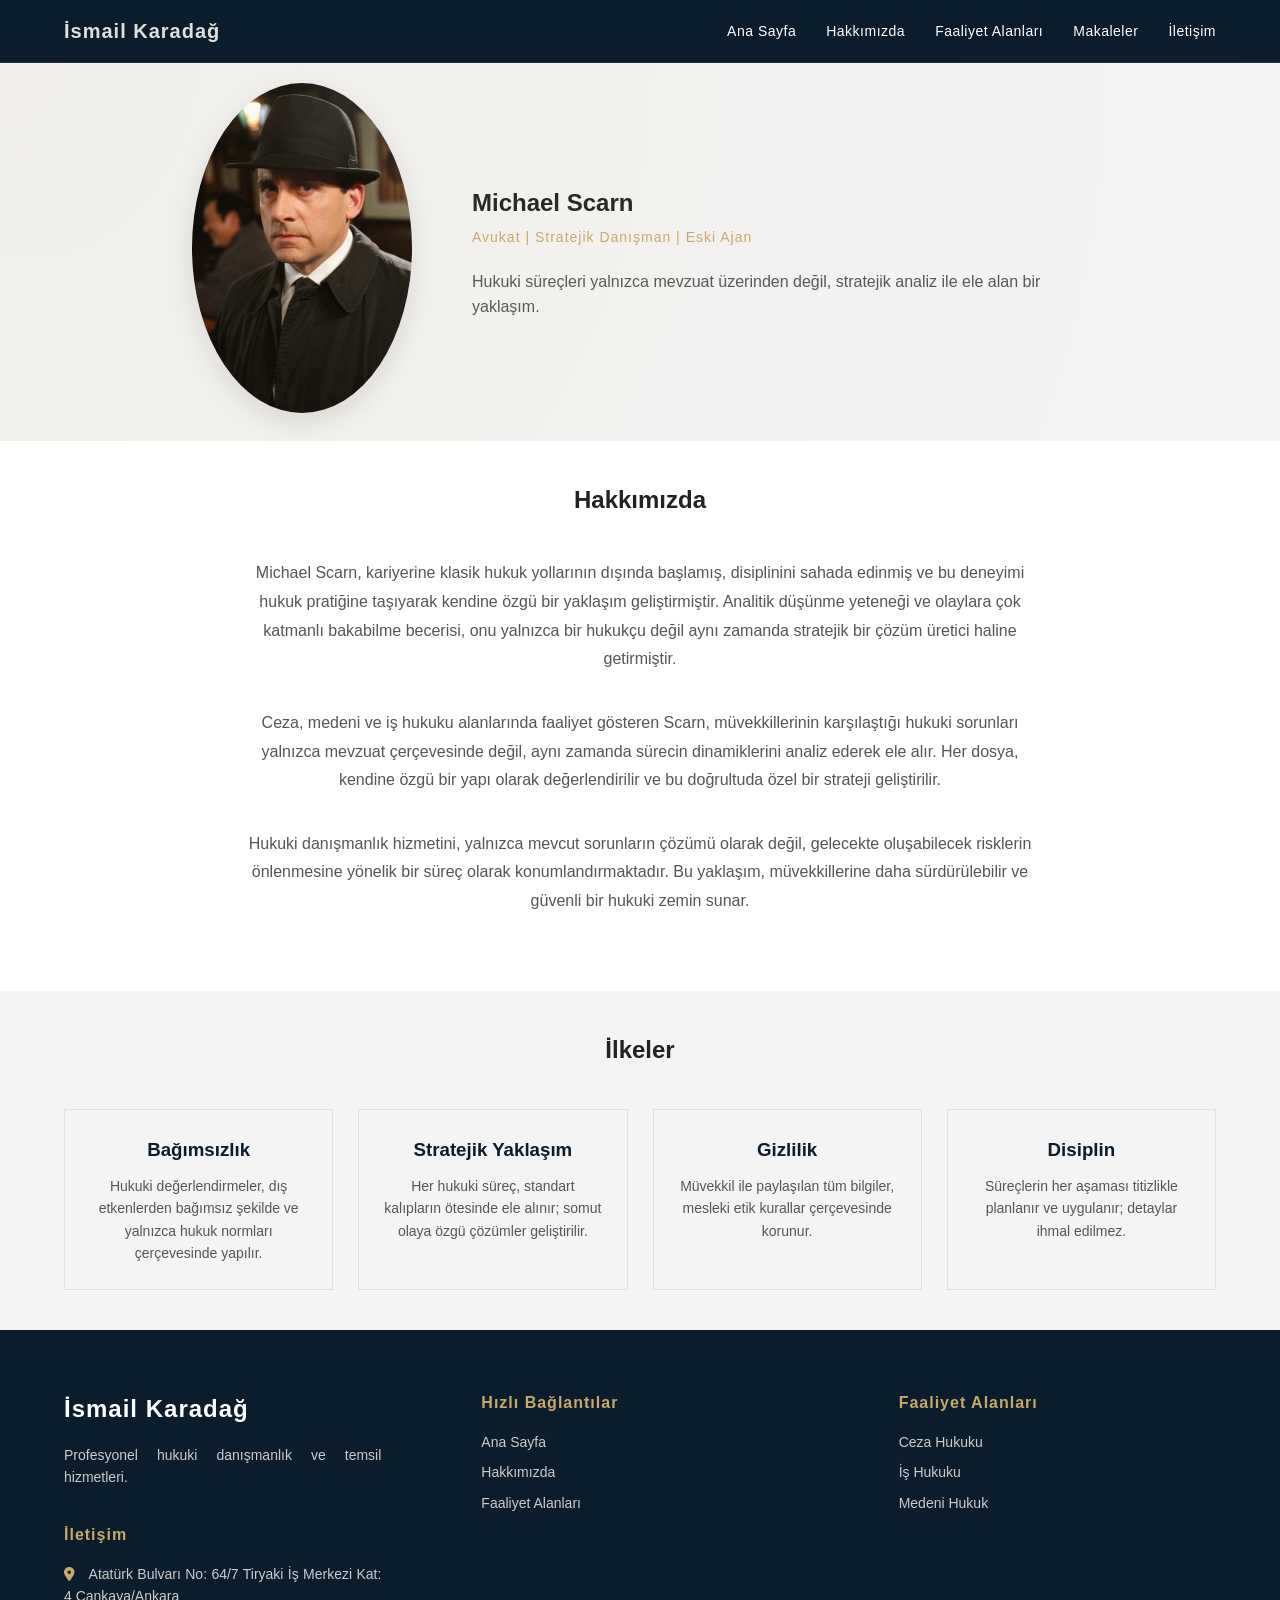
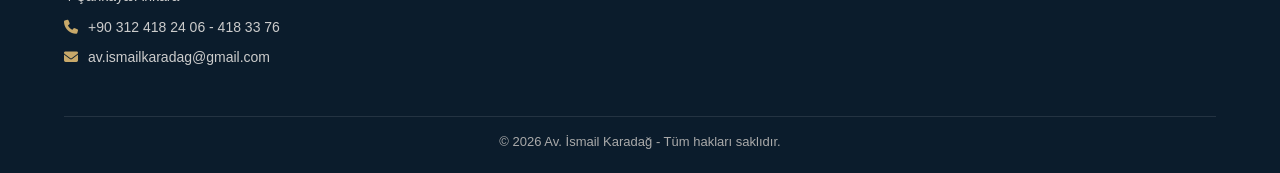
==== about.html @ 037e548a "added address to footer" ====
<!DOCTYPE html>
<html lang="tr">
<head>
    <meta charset="UTF-8">
    <meta name="viewport" content="width=device-width, initial-scale=1.0">
    <title>Hakkımızda | İsmail Karadağ</title>
    <meta name="description" content="İsmail Karadağ hakkında bilgi">
    <link rel="icon" href="favicon.ico">
    <link rel="icon" type="image/png" sizes="32x32" href="/assets/favicon-32x32.png">
    <link rel="icon" type="image/png" sizes="16x16" href="/assets/favicon-16x16.png">
    <link rel="stylesheet" href="https://cdnjs.cloudflare.com/ajax/libs/font-awesome/6.5.0/css/all.min.css">
    <link rel="stylesheet" href="/css/style.css">
</head>
<body>

<header class="site-header">
    <div class="container header-container">
        <a href="index.html" class="logo">İsmail Karadağ</a>
        <nav class="main-nav">
            <ul class="nav-list">
                <li><a href="index.html">Ana Sayfa</a></li>
                <li><a href="about.html">Hakkımızda</a></li>
                <li><a href="practice-areas.html">Faaliyet Alanları</a></li>
                <li><a href="blog.html">Makaleler</a></li>
                <li><a href="contact.html">İletişim</a></li>
            </ul>
        </nav>
                    <!-- HAMBURGER -->
        <div class="menu-toggle" id="menu-toggle">
            ☰
        </div>
    </div>
</header>

<main>
    <section class="about-hero">
    <div class="container about-hero-container">
        <div class="about-image">
            <img src="/assets/michaelscarn1.jpg" alt="Michael Scarn">
        </div>

        <div class="about-summary">
            <h1 class="about-page-title">Michael Scarn</h1>
            <p class="about-subtitle">Avukat | Stratejik Danışman | Eski Ajan</p>
            <p class="about-intro">
                Hukuki süreçleri yalnızca mevzuat üzerinden değil, stratejik analiz ile ele alan bir yaklaşım.
            </p>
        </div>
    </div>
</section>


<section class="about-content">
    <div class="container">

        <h2 class="section-title">Hakkımızda</h2>

        <div class="about-text-container">
            <p class="about-text">
            Michael Scarn, kariyerine klasik hukuk yollarının dışında başlamış, disiplinini sahada edinmiş ve bu deneyimi hukuk pratiğine taşıyarak kendine özgü bir yaklaşım geliştirmiştir. 
            Analitik düşünme yeteneği ve olaylara çok katmanlı bakabilme becerisi, onu yalnızca bir hukukçu değil aynı zamanda stratejik bir çözüm üretici haline getirmiştir.
        </p>

        <p class="about-text">
            Ceza, medeni ve iş hukuku alanlarında faaliyet gösteren Scarn, müvekkillerinin karşılaştığı hukuki sorunları yalnızca mevzuat çerçevesinde değil, aynı zamanda sürecin dinamiklerini analiz ederek ele alır. 
            Her dosya, kendine özgü bir yapı olarak değerlendirilir ve bu doğrultuda özel bir strateji geliştirilir.
        </p>

        <p class="about-text">
            Hukuki danışmanlık hizmetini, yalnızca mevcut sorunların çözümü olarak değil, gelecekte oluşabilecek risklerin önlenmesine yönelik bir süreç olarak konumlandırmaktadır. 
            Bu yaklaşım, müvekkillerine daha sürdürülebilir ve güvenli bir hukuki zemin sunar.
        </p>
        </div>

    </div>
</section>


<section class="principles">
    <div class="container">

        <h2 class="section-title">İlkeler</h2>

        <div class="principles-list">

            <div class="principle-item">
                <h3>Bağımsızlık</h3>
                <p>
                    Hukuki değerlendirmeler, dış etkenlerden bağımsız şekilde ve yalnızca hukuk normları çerçevesinde yapılır.
                </p>
            </div>

            <div class="principle-item">
                <h3>Stratejik Yaklaşım</h3>
                <p>
                    Her hukuki süreç, standart kalıpların ötesinde ele alınır; somut olaya özgü çözümler geliştirilir.
                </p>
            </div>

            <div class="principle-item">
                <h3>Gizlilik</h3>
                <p>
                    Müvekkil ile paylaşılan tüm bilgiler, mesleki etik kurallar çerçevesinde korunur.
                </p>
            </div>

            <div class="principle-item">
                <h3>Disiplin</h3>
                <p>
                    Süreçlerin her aşaması titizlikle planlanır ve uygulanır; detaylar ihmal edilmez.
                </p>
            </div>

        </div>

    </div>
</section>
</main>

<footer class="site-footer">

    <div class="container footer-container">
        <div class="footer-column">
            <h2>İsmail Karadağ</h2>
            <p>Profesyonel hukuki danışmanlık ve temsil hizmetleri.</p>
        </div>

        <div class="footer-column">
            <h3>Hızlı Bağlantılar</h3>
            <a href="/index.html">Ana Sayfa</a>
            <a href="/about.html">Hakkımızda</a>
            <a href="/practice-areas.html">Faaliyet Alanları</a>
        </div>

        <div class="footer-column">
            <h3>Faaliyet Alanları</h3>
            <a href="/practice-areas.html#ceza-hukuku">Ceza Hukuku</a>
            <a href="/practice-areas.html#is-hukuku">İş Hukuku</a>
            <a href="/practice-areas.html#medeni-hukuk">Medeni Hukuk</a>
        </div>

        <div class="footer-column">
            <h3>İletişim</h3>
            <p><i class="fa-solid fa-location-dot"></i> Atatürk Bulvarı No: 64/7 Tiryaki İş Merkezi Kat: 4 Çankaya/Ankara</p>
            <p><i class="fa-solid fa-phone"></i>+90 312 418 24 06 - 418 33 76</p>
            <p><i class="fa-solid fa-envelope"></i>av.ismailkaradag@gmail.com</p>
        </div>
    </div>
    <div class="container footer-bottom">
        <p>© 2026 Av. İsmail Karadağ - Tüm hakları saklıdır.</p>
    </div>
</footer>

<script src="/js/toggle.js"></script>

</body>
</html>
---- css/style.css ----
@import url('base.css');
@import url('layout.css');
@import url('components.css');

@import url('./pages/home.css');
@import url('./pages/about.css');
@import url('./pages/practice-areas.css');
@import url('./pages/blog.css');
@import url('./pages/category.css');
@import url('./pages/article.css');
@import url('./pages/contact.css');




/* ===================== RESPONSIVE ===================== */
@media (max-width: 768px) {
    .header-container {
        flex-direction: column;
        gap: 10px;
    }

    .hero-title {
        font-size: 28px;
    }

    .hero-text {
        font-size: 16px;
    }

    .about-hero-container {
        flex-direction: column;
        text-align: center;
    }

    .about-image img {
        width: 220px;
    }

    .footer-column {
        text-align: center;
        padding-top: 5%;
    }

    .nav-list {
        position: absolute;
        top: 70px;
        right: 0;
        background: var(--primary);
        width: 100%;
        flex-direction: column;
        align-items: center;
        gap: 20px;
        padding: 20px 0;
        display: none;
        transition: all 0.3s ease;
    }

    .nav-list.active {
        display: flex;
    }

    .menu-toggle {
        display: block;
    }

    .header-container {
        flex-direction: row;
    }
}
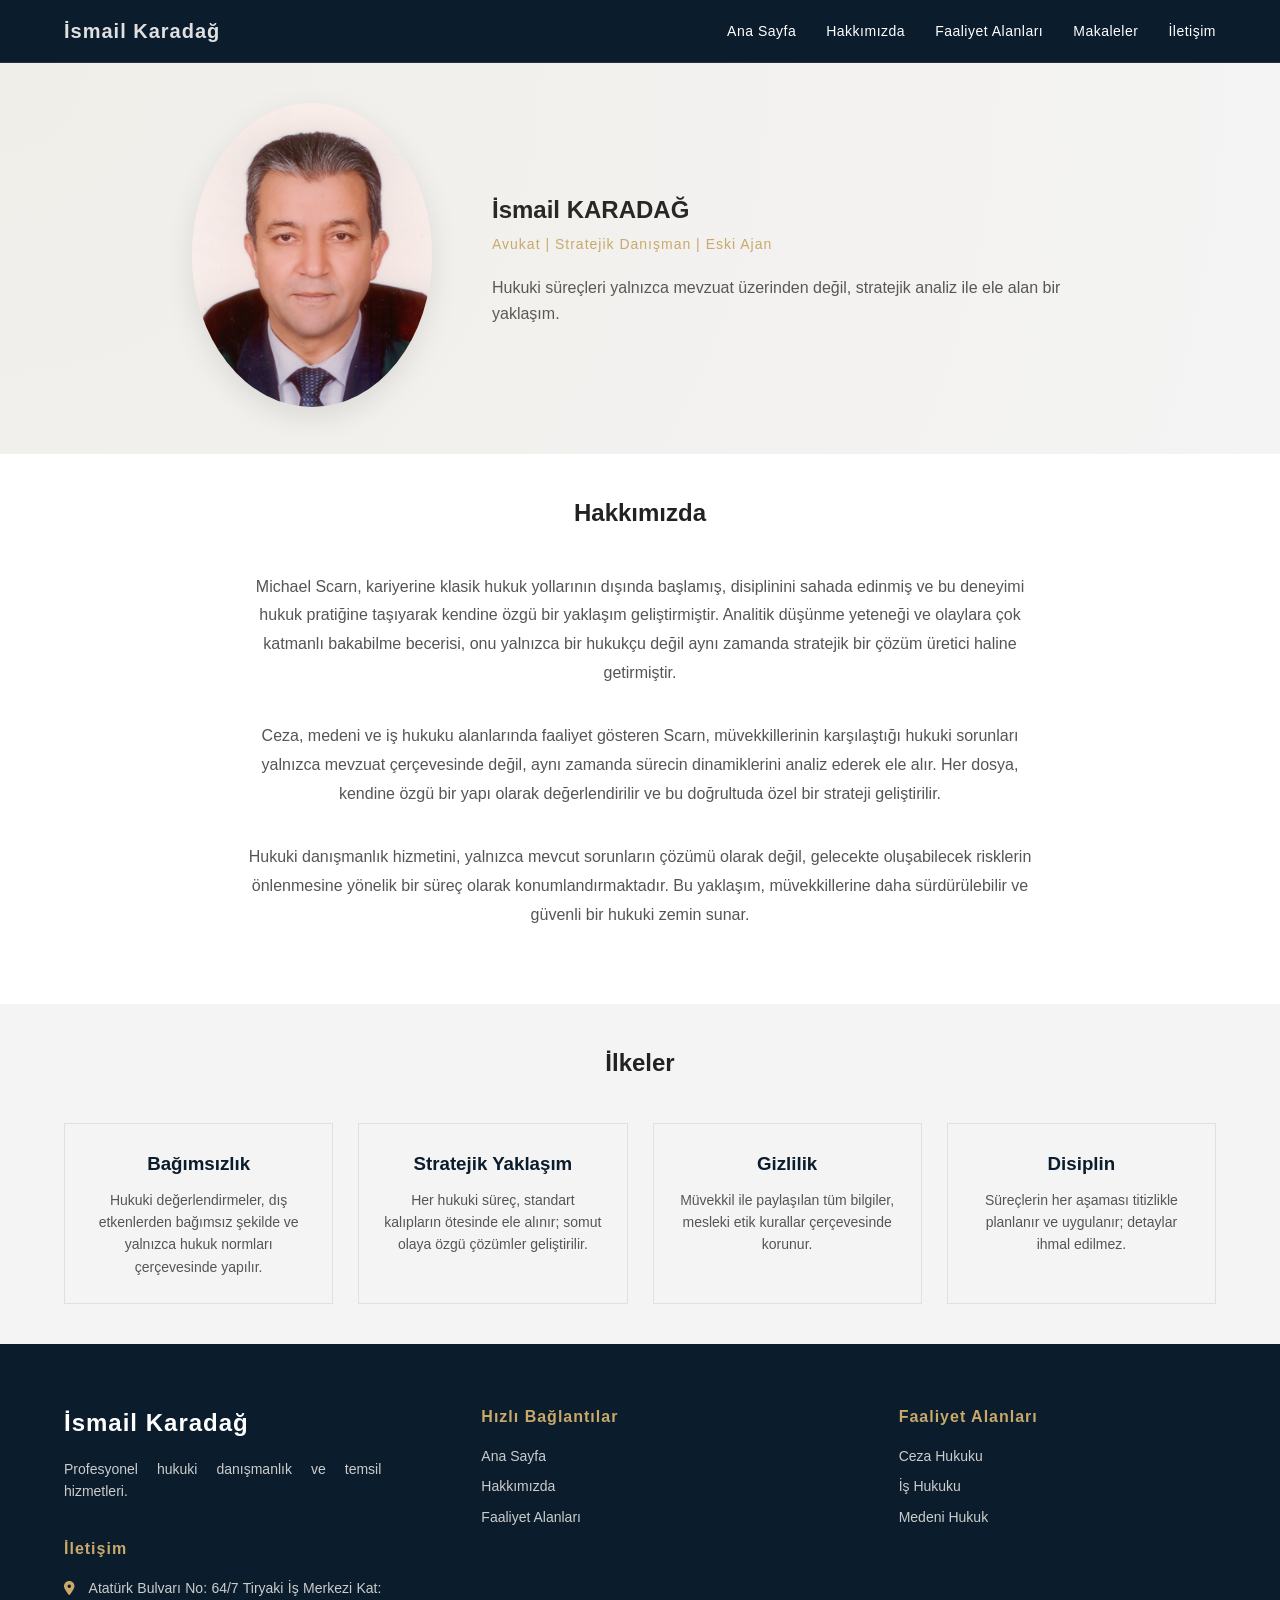
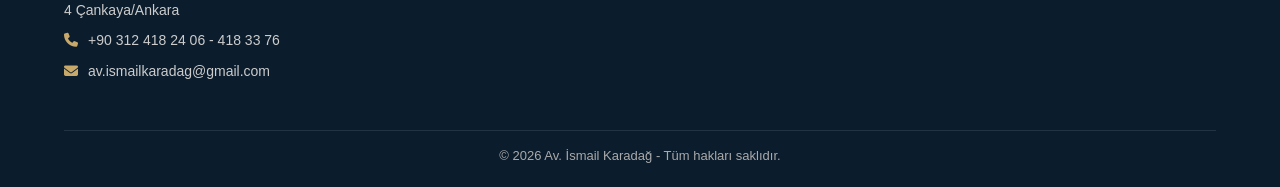
==== commit dc69cdfd: "added personal photo to about page" ====
--- a/about.html
+++ b/about.html
@@ -36,11 +36,11 @@
     <section class="about-hero">
     <div class="container about-hero-container">
         <div class="about-image">
-            <img src="/assets/michaelscarn1.jpg" alt="Michael Scarn">
+            <img src="/assets/ismailkaradag.png" alt="Michael Scarn">
         </div>
 
         <div class="about-summary">
-            <h1 class="about-page-title">Michael Scarn</h1>
+            <h1 class="about-page-title">İsmail KARADAĞ</h1>
             <p class="about-subtitle">Avukat | Stratejik Danışman | Eski Ajan</p>
             <p class="about-intro">
                 Hukuki süreçleri yalnızca mevzuat üzerinden değil, stratejik analiz ile ele alan bir yaklaşım.
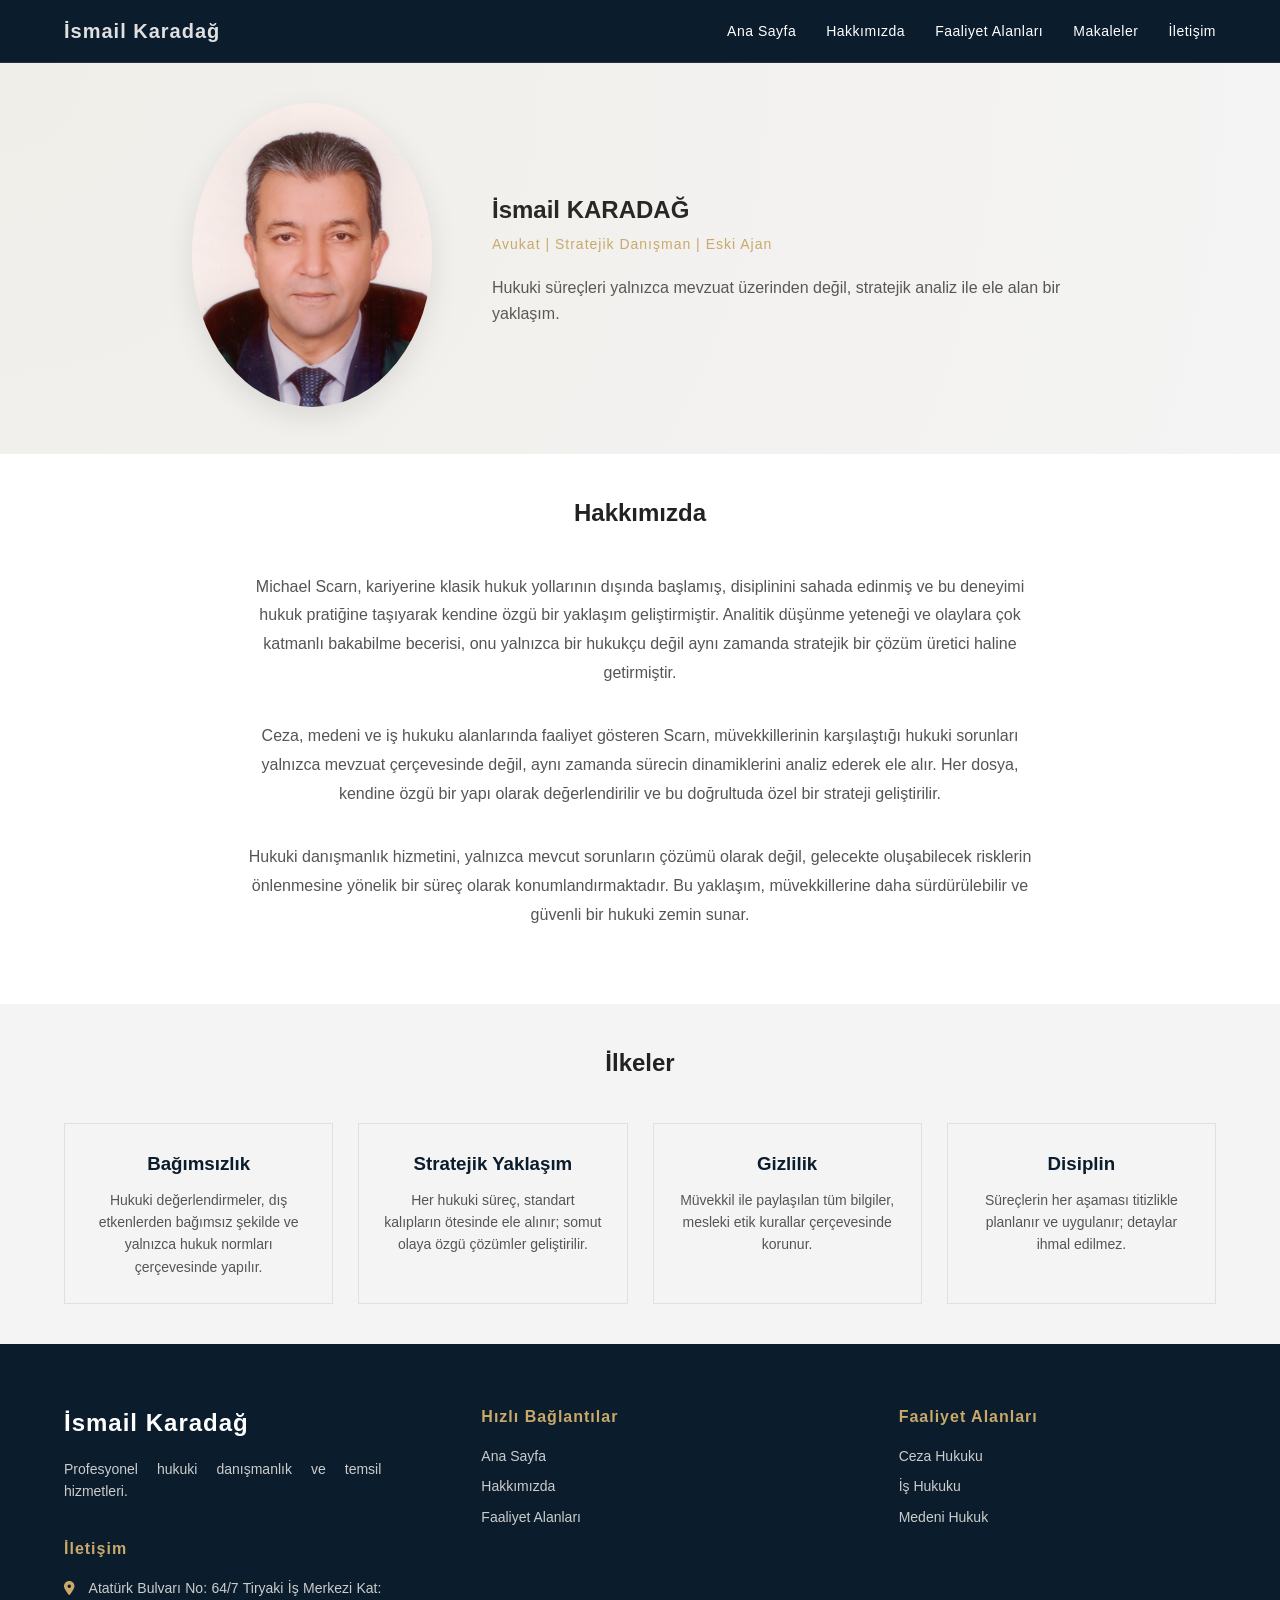
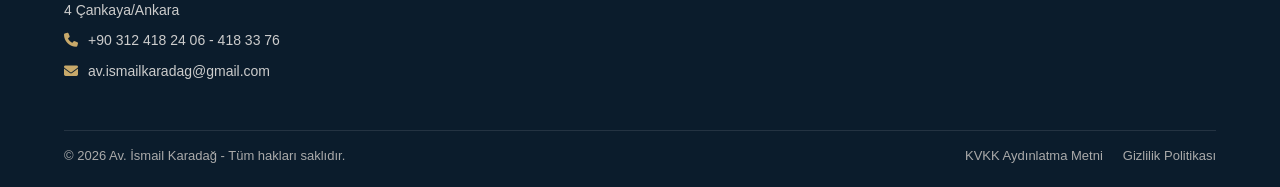
==== commit 51262904: "added basic legal contents and form input" ====
--- a/about.html
+++ b/about.html
@@ -4,10 +4,21 @@
     <meta charset="UTF-8">
     <meta name="viewport" content="width=device-width, initial-scale=1.0">
     <title>Hakkımızda | İsmail Karadağ</title>
-    <meta name="description" content="İsmail Karadağ hakkında bilgi">
+    <meta name="description" content="İsmail Karadağ hakkında bilgiler, mesleki geçmiş ve çalışma ilkeleri">
+
+    <!-- Open Graph -->
+    <meta property="og:title" content="İsmail Karadağ Avukatlık Bürosu">
+    <meta property="og:description" content="Hukuki danışmanlık ve avukatlık hizmetleri">
+    <meta property="og:image" content="/assets/logo.png">
+    <meta property="og:url" content="https://ismailkaradag.av.tr">
+    <meta property="og:type" content="website">
+
+    <link rel="canonical" href="https://ismailkaradag.av.tr/">
+
     <link rel="icon" href="favicon.ico">
-    <link rel="icon" type="image/png" sizes="32x32" href="/assets/favicon-32x32.png">
-    <link rel="icon" type="image/png" sizes="16x16" href="/assets/favicon-16x16.png">
+    <link rel="icon" type="image/png" sizes="32x32" href="/assets/favicon/favicon-32x32.png">
+    <link rel="icon" type="image/png" sizes="16x16" href="/assets/favicon/favicon-16x16.png">
+    <link rel="apple-touch-icon" href="/assets/favicon/apple-touch-icon.png">
     <link rel="stylesheet" href="https://cdnjs.cloudflare.com/ajax/libs/font-awesome/6.5.0/css/all.min.css">
     <link rel="stylesheet" href="/css/style.css">
 </head>
@@ -147,11 +158,30 @@
         </div>
     </div>
     <div class="container footer-bottom">
+
+    <div class="footer-bottom-left">
         <p>© 2026 Av. İsmail Karadağ - Tüm hakları saklıdır.</p>
     </div>
+
+    <div class="footer-bottom-right">
+        <a href="#" class="footer-link" id="kvkk-btn">KVKK Aydınlatma Metni</a>
+        <a href="#" class="footer-link" id="privacy-btn">Gizlilik Politikası</a>
+    </div>
+
+</div>
 </footer>
 
+<div class="modal" id="legal-modal">
+    <div class="modal-content">
+        <span class="modal-close">&times;</span>
+
+        <div id="modal-body"></div>
+
+    </div>
+</div>
+
 <script src="/js/toggle.js"></script>
+<script src="/js/modal.js"></script>
 
 </body>
 </html>
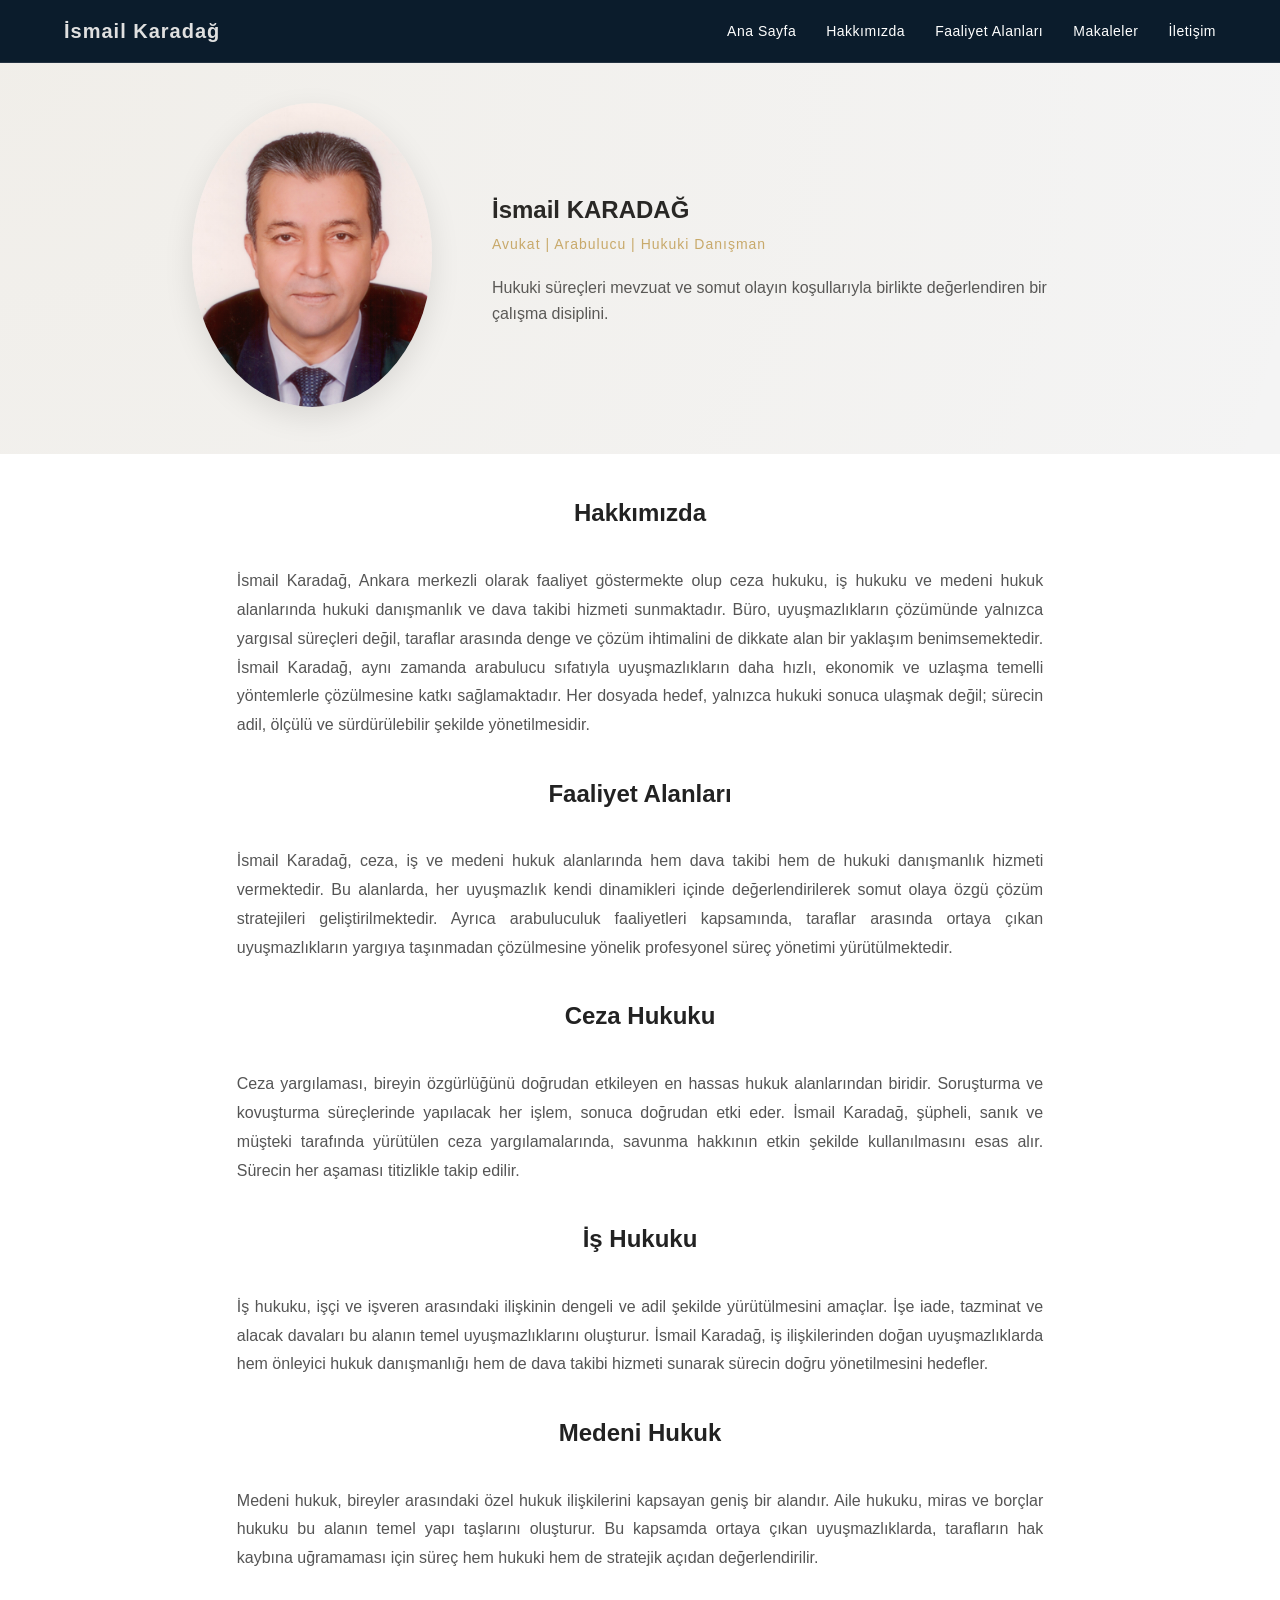
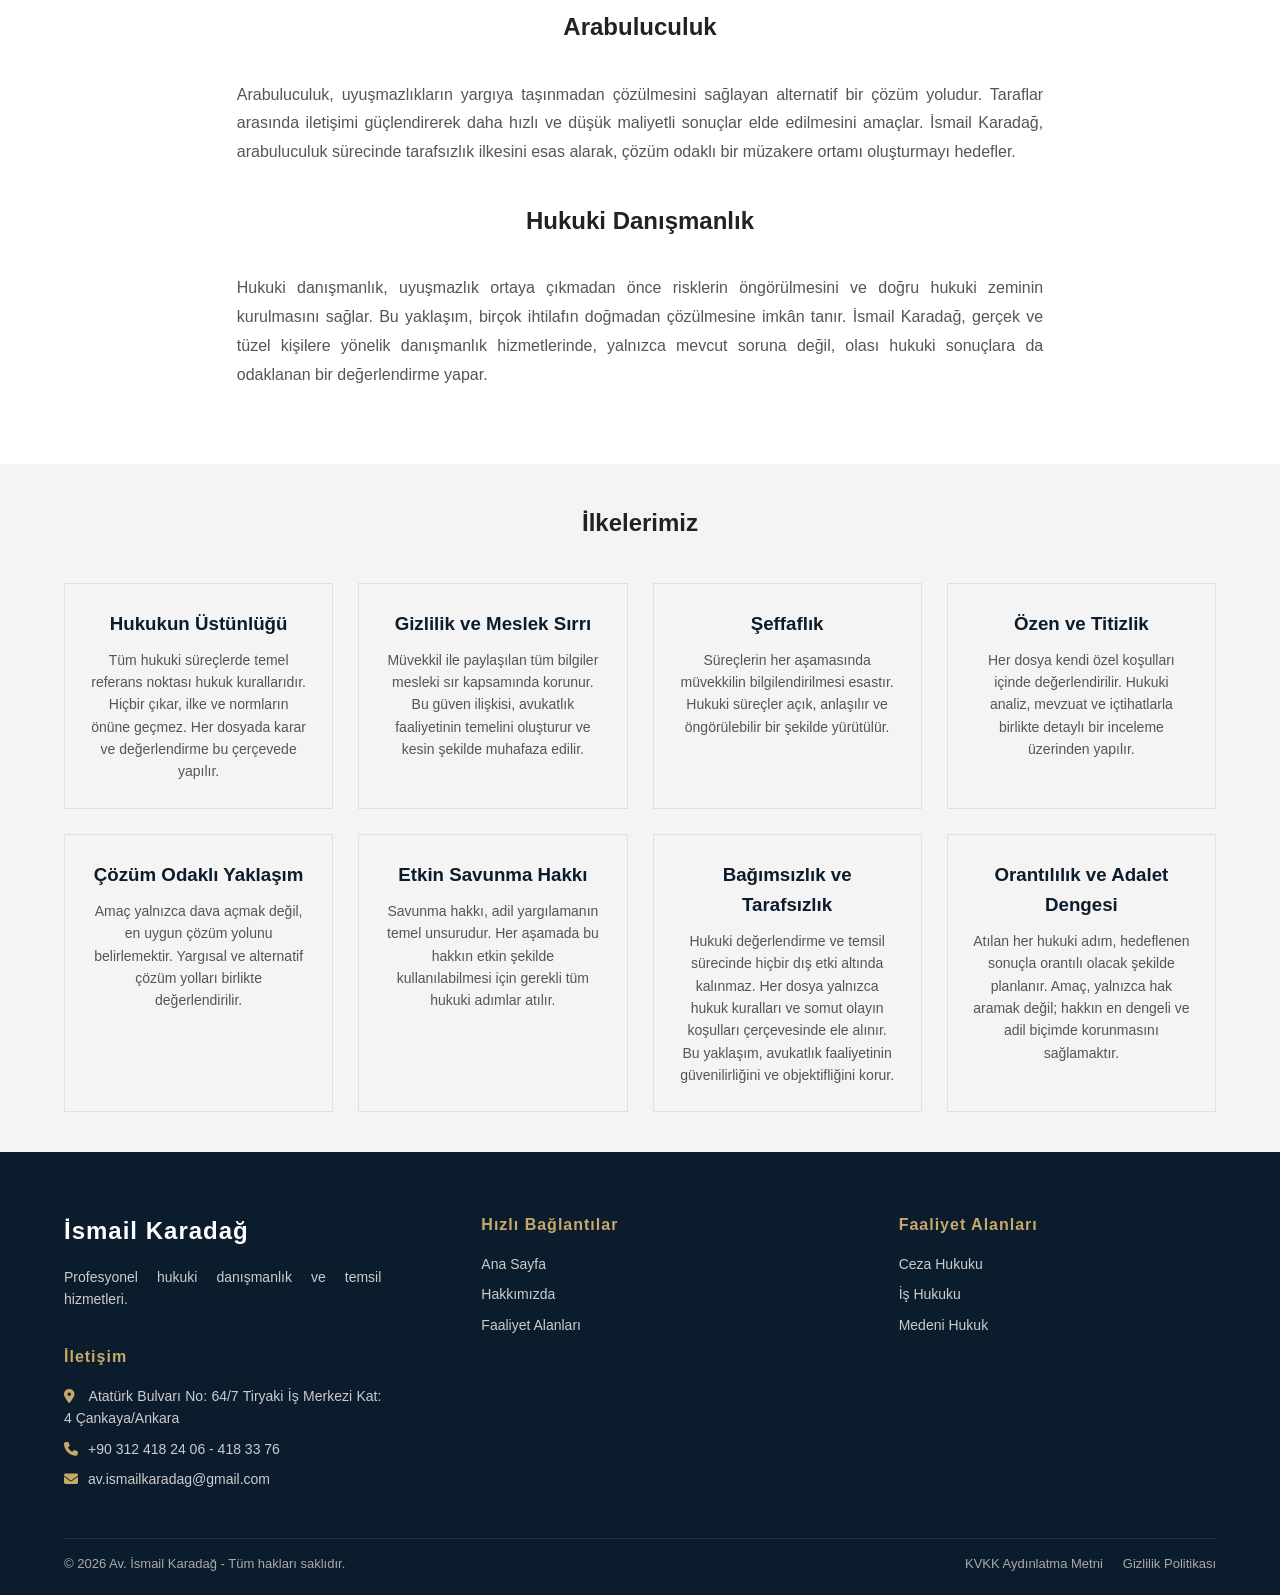
==== commit ef7c67d7: "updated about page contents" ====
--- a/about.html
+++ b/about.html
@@ -52,9 +52,9 @@
 
         <div class="about-summary">
             <h1 class="about-page-title">İsmail KARADAĞ</h1>
-            <p class="about-subtitle">Avukat | Stratejik Danışman | Eski Ajan</p>
+            <p class="about-subtitle">Avukat | Arabulucu | Hukuki Danışman</p>
             <p class="about-intro">
-                Hukuki süreçleri yalnızca mevzuat üzerinden değil, stratejik analiz ile ele alan bir yaklaşım.
+                Hukuki süreçleri mevzuat ve somut olayın koşullarıyla birlikte değerlendiren bir çalışma disiplini.
             </p>
         </div>
     </div>
@@ -63,24 +63,40 @@
 
 <section class="about-content">
     <div class="container">
-
-        <h2 class="section-title">Hakkımızda</h2>
-
         <div class="about-text-container">
-            <p class="about-text">
-            Michael Scarn, kariyerine klasik hukuk yollarının dışında başlamış, disiplinini sahada edinmiş ve bu deneyimi hukuk pratiğine taşıyarak kendine özgü bir yaklaşım geliştirmiştir. 
-            Analitik düşünme yeteneği ve olaylara çok katmanlı bakabilme becerisi, onu yalnızca bir hukukçu değil aynı zamanda stratejik bir çözüm üretici haline getirmiştir.
-        </p>
-
-        <p class="about-text">
-            Ceza, medeni ve iş hukuku alanlarında faaliyet gösteren Scarn, müvekkillerinin karşılaştığı hukuki sorunları yalnızca mevzuat çerçevesinde değil, aynı zamanda sürecin dinamiklerini analiz ederek ele alır. 
-            Her dosya, kendine özgü bir yapı olarak değerlendirilir ve bu doğrultuda özel bir strateji geliştirilir.
-        </p>
-
-        <p class="about-text">
-            Hukuki danışmanlık hizmetini, yalnızca mevcut sorunların çözümü olarak değil, gelecekte oluşabilecek risklerin önlenmesine yönelik bir süreç olarak konumlandırmaktadır. 
-            Bu yaklaşım, müvekkillerine daha sürdürülebilir ve güvenli bir hukuki zemin sunar.
-        </p>
+            <h2 class="about-text-header">Hakkımızda</h2>
+            <p class="about-text">İsmail Karadağ, Ankara merkezli olarak faaliyet göstermekte olup ceza hukuku,
+                iş hukuku ve medeni hukuk alanlarında hukuki danışmanlık ve dava takibi hizmeti sunmaktadır. Büro, uyuşmazlıkların
+                çözümünde yalnızca yargısal süreçleri değil, taraflar arasında denge ve çözüm ihtimalini de dikkate alan 
+                bir yaklaşım benimsemektedir. İsmail Karadağ, aynı zamanda arabulucu sıfatıyla uyuşmazlıkların daha hızlı,
+                ekonomik ve uzlaşma temelli yöntemlerle çözülmesine katkı sağlamaktadır. Her dosyada hedef, yalnızca 
+                hukuki sonuca ulaşmak değil; sürecin adil, ölçülü ve sürdürülebilir şekilde yönetilmesidir.</p>
+            <h2 class="about-text-header">Faaliyet Alanları</h2>
+            <p class="about-text">İsmail Karadağ, ceza, iş ve medeni hukuk alanlarında hem dava takibi hem de hukuki 
+                danışmanlık hizmeti vermektedir. Bu alanlarda, her uyuşmazlık kendi dinamikleri içinde değerlendirilerek
+                somut olaya özgü çözüm stratejileri geliştirilmektedir. Ayrıca arabuluculuk faaliyetleri kapsamında, taraflar
+                arasında ortaya çıkan uyuşmazlıkların yargıya taşınmadan çözülmesine yönelik profesyonel süreç yönetimi yürütülmektedir.</p>
+            <h2 class="about-text-header">Ceza Hukuku</h2>
+            <p class="about-text">Ceza yargılaması, bireyin özgürlüğünü doğrudan etkileyen en hassas hukuk alanlarından biridir. 
+                Soruşturma ve kovuşturma süreçlerinde yapılacak her işlem, sonuca doğrudan etki eder. İsmail Karadağ, şüpheli, 
+                sanık ve müşteki tarafında yürütülen ceza yargılamalarında, savunma hakkının etkin şekilde kullanılmasını esas alır.
+                Sürecin her aşaması titizlikle takip edilir.</p>
+            <h2 class="about-text-header">İş Hukuku</h2>
+            <p class="about-text">İş hukuku, işçi ve işveren arasındaki ilişkinin dengeli ve adil şekilde yürütülmesini amaçlar. 
+                İşe iade, tazminat ve alacak davaları bu alanın temel uyuşmazlıklarını oluşturur. İsmail Karadağ, iş ilişkilerinden
+                doğan uyuşmazlıklarda hem önleyici hukuk danışmanlığı hem de dava takibi hizmeti sunarak sürecin doğru yönetilmesini hedefler.</p>
+            <h2 class="about-text-header">Medeni Hukuk</h2>
+            <p class="about-text">Medeni hukuk, bireyler arasındaki özel hukuk ilişkilerini kapsayan geniş bir alandır. Aile hukuku, 
+                miras ve borçlar hukuku bu alanın temel yapı taşlarını oluşturur. Bu kapsamda ortaya çıkan uyuşmazlıklarda, tarafların 
+                hak kaybına uğramaması için süreç hem hukuki hem de stratejik açıdan değerlendirilir.</p>
+            <h2 class="about-text-header">Arabuluculuk</h2>
+            <p class="about-text">Arabuluculuk, uyuşmazlıkların yargıya taşınmadan çözülmesini sağlayan alternatif bir çözüm yoludur. 
+                Taraflar arasında iletişimi güçlendirerek daha hızlı ve düşük maliyetli sonuçlar elde edilmesini amaçlar. İsmail Karadağ, 
+                arabuluculuk sürecinde tarafsızlık ilkesini esas alarak, çözüm odaklı bir müzakere ortamı oluşturmayı hedefler.</p>
+            <h2 class="about-text-header">Hukuki Danışmanlık</h2>
+            <p class="about-text">Hukuki danışmanlık, uyuşmazlık ortaya çıkmadan önce risklerin öngörülmesini ve doğru hukuki zeminin kurulmasını 
+                sağlar. Bu yaklaşım, birçok ihtilafın doğmadan çözülmesine imkân tanır. İsmail Karadağ, gerçek ve tüzel kişilere yönelik danışmanlık 
+                hizmetlerinde, yalnızca mevcut soruna değil, olası hukuki sonuçlara da odaklanan bir değerlendirme yapar.</p>
         </div>
 
     </div>
@@ -90,35 +106,64 @@
 <section class="principles">
     <div class="container">
 
-        <h2 class="section-title">İlkeler</h2>
+        <h2 class="section-title">İlkelerimiz</h2>
 
         <div class="principles-list">
 
             <div class="principle-item">
-                <h3>Bağımsızlık</h3>
-                <p>
-                    Hukuki değerlendirmeler, dış etkenlerden bağımsız şekilde ve yalnızca hukuk normları çerçevesinde yapılır.
-                </p>
-            </div>
-
-            <div class="principle-item">
-                <h3>Stratejik Yaklaşım</h3>
-                <p>
-                    Her hukuki süreç, standart kalıpların ötesinde ele alınır; somut olaya özgü çözümler geliştirilir.
-                </p>
-            </div>
-
-            <div class="principle-item">
-                <h3>Gizlilik</h3>
-                <p>
-                    Müvekkil ile paylaşılan tüm bilgiler, mesleki etik kurallar çerçevesinde korunur.
-                </p>
-            </div>
-
-            <div class="principle-item">
-                <h3>Disiplin</h3>
-                <p>
-                    Süreçlerin her aşaması titizlikle planlanır ve uygulanır; detaylar ihmal edilmez.
+                <h3>Hukukun Üstünlüğü</h3>
+                <p>
+                    Tüm hukuki süreçlerde temel referans noktası hukuk kurallarıdır. Hiçbir çıkar, ilke ve normların önüne geçmez. Her dosyada karar ve değerlendirme bu çerçevede yapılır.
+                </p>
+            </div>
+
+            <div class="principle-item">
+                <h3>Gizlilik ve Meslek Sırrı</h3>
+                <p>
+                    Müvekkil ile paylaşılan tüm bilgiler mesleki sır kapsamında korunur. Bu güven ilişkisi, avukatlık faaliyetinin temelini oluşturur ve kesin şekilde muhafaza edilir.
+                </p>
+            </div>
+
+            <div class="principle-item">
+                <h3>Şeffaflık</h3>
+                <p>
+                    Süreçlerin her aşamasında müvekkilin bilgilendirilmesi esastır. Hukuki süreçler açık, anlaşılır ve öngörülebilir bir şekilde yürütülür.
+                </p>
+            </div>
+
+            <div class="principle-item">
+                <h3>Özen ve Titizlik</h3>
+                <p>
+                    Her dosya kendi özel koşulları içinde değerlendirilir. Hukuki analiz, mevzuat ve içtihatlarla birlikte detaylı bir inceleme üzerinden yapılır.
+                </p>
+            </div>
+
+            <div class="principle-item">
+                <h3>Çözüm Odaklı Yaklaşım</h3>
+                <p>
+                    Amaç yalnızca dava açmak değil, en uygun çözüm yolunu belirlemektir. Yargısal ve alternatif çözüm yolları birlikte değerlendirilir.
+                </p>
+            </div>
+
+            <div class="principle-item">
+                <h3>Etkin Savunma Hakkı</h3>
+                <p>
+                    Savunma hakkı, adil yargılamanın temel unsurudur. Her aşamada bu hakkın etkin şekilde kullanılabilmesi için gerekli tüm hukuki adımlar atılır.
+                </p>
+            </div>
+
+            <div class="principle-item">
+                <h3>Bağımsızlık ve Tarafsızlık</h3>
+                <p>
+                    Hukuki değerlendirme ve temsil sürecinde hiçbir dış etki altında kalınmaz. Her dosya yalnızca hukuk kuralları ve somut olayın koşulları çerçevesinde
+                     ele alınır. Bu yaklaşım, avukatlık faaliyetinin güvenilirliğini ve objektifliğini korur.
+                </p>
+            </div>
+
+            <div class="principle-item">
+                <h3>Orantılılık ve Adalet Dengesi</h3>
+                <p>
+                    Atılan her hukuki adım, hedeflenen sonuçla orantılı olacak şekilde planlanır. Amaç, yalnızca hak aramak değil; hakkın en dengeli ve adil biçimde korunmasını sağlamaktır.
                 </p>
             </div>
 
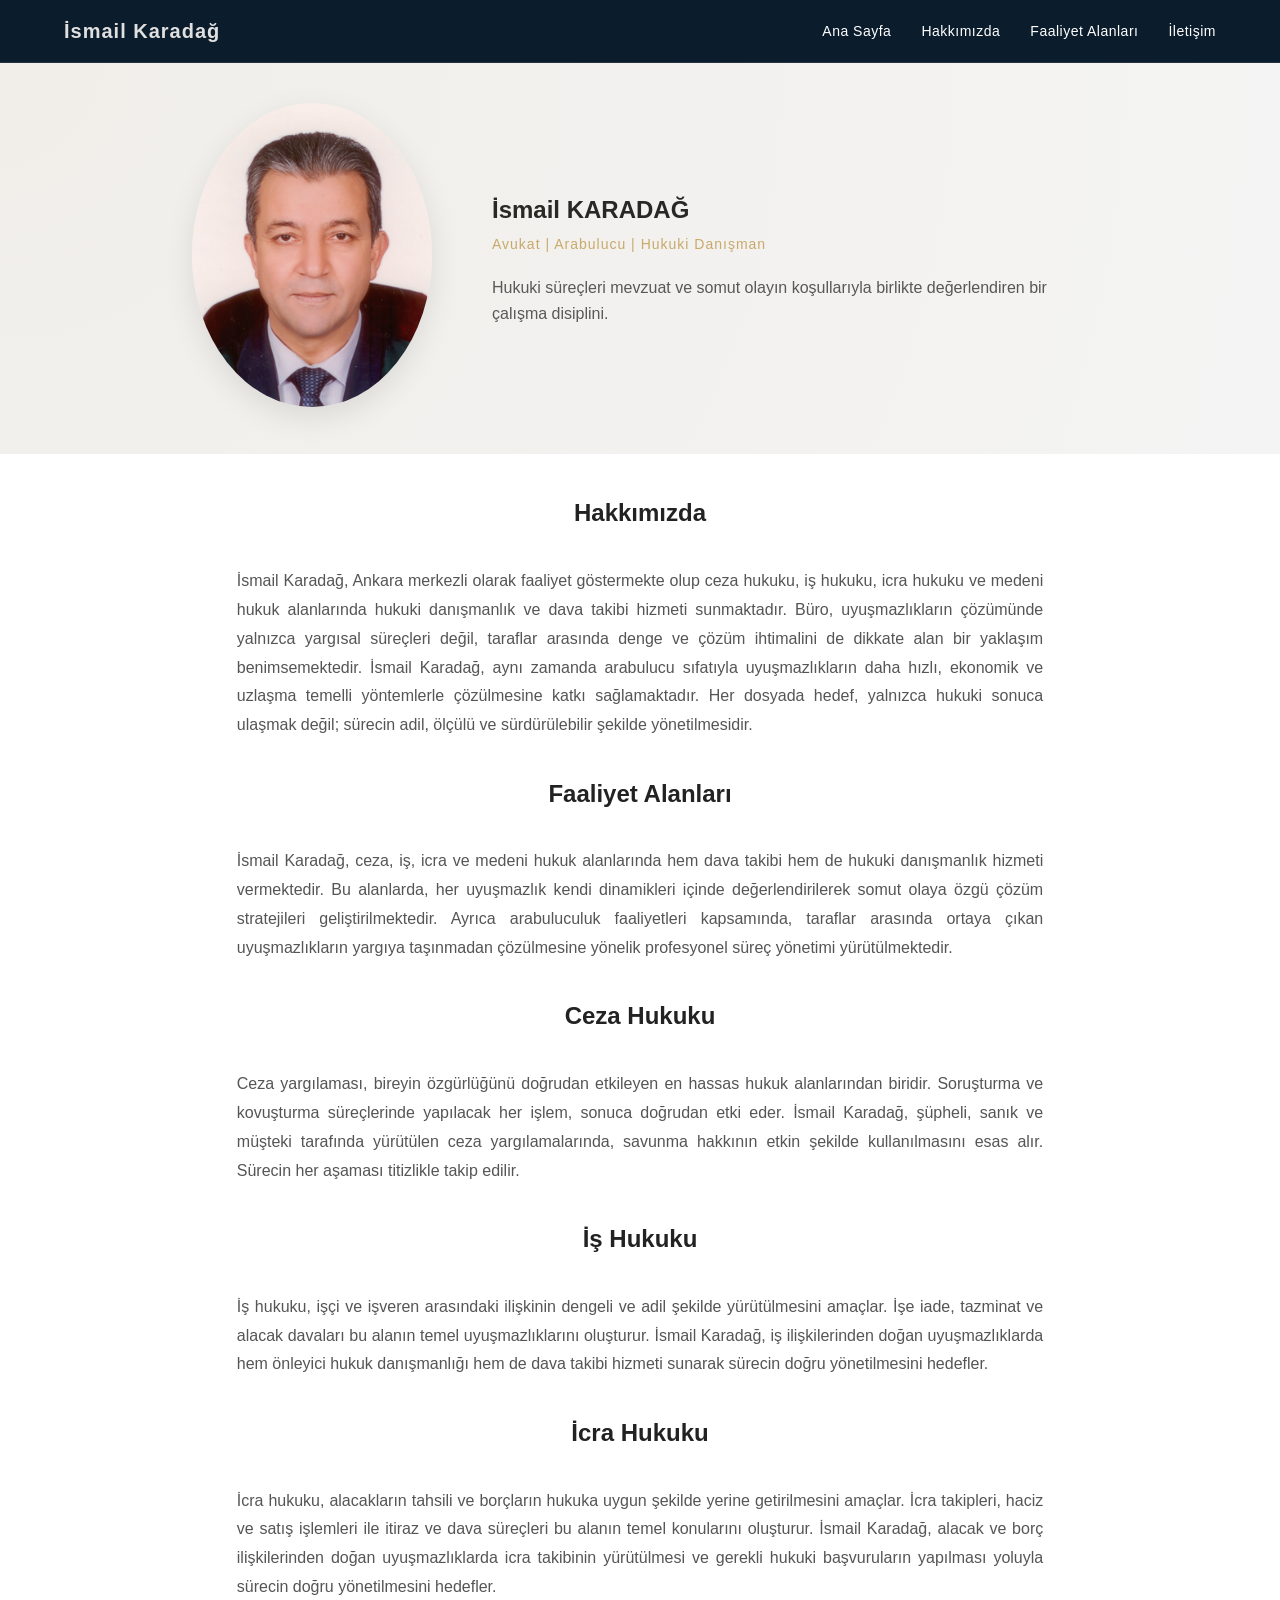
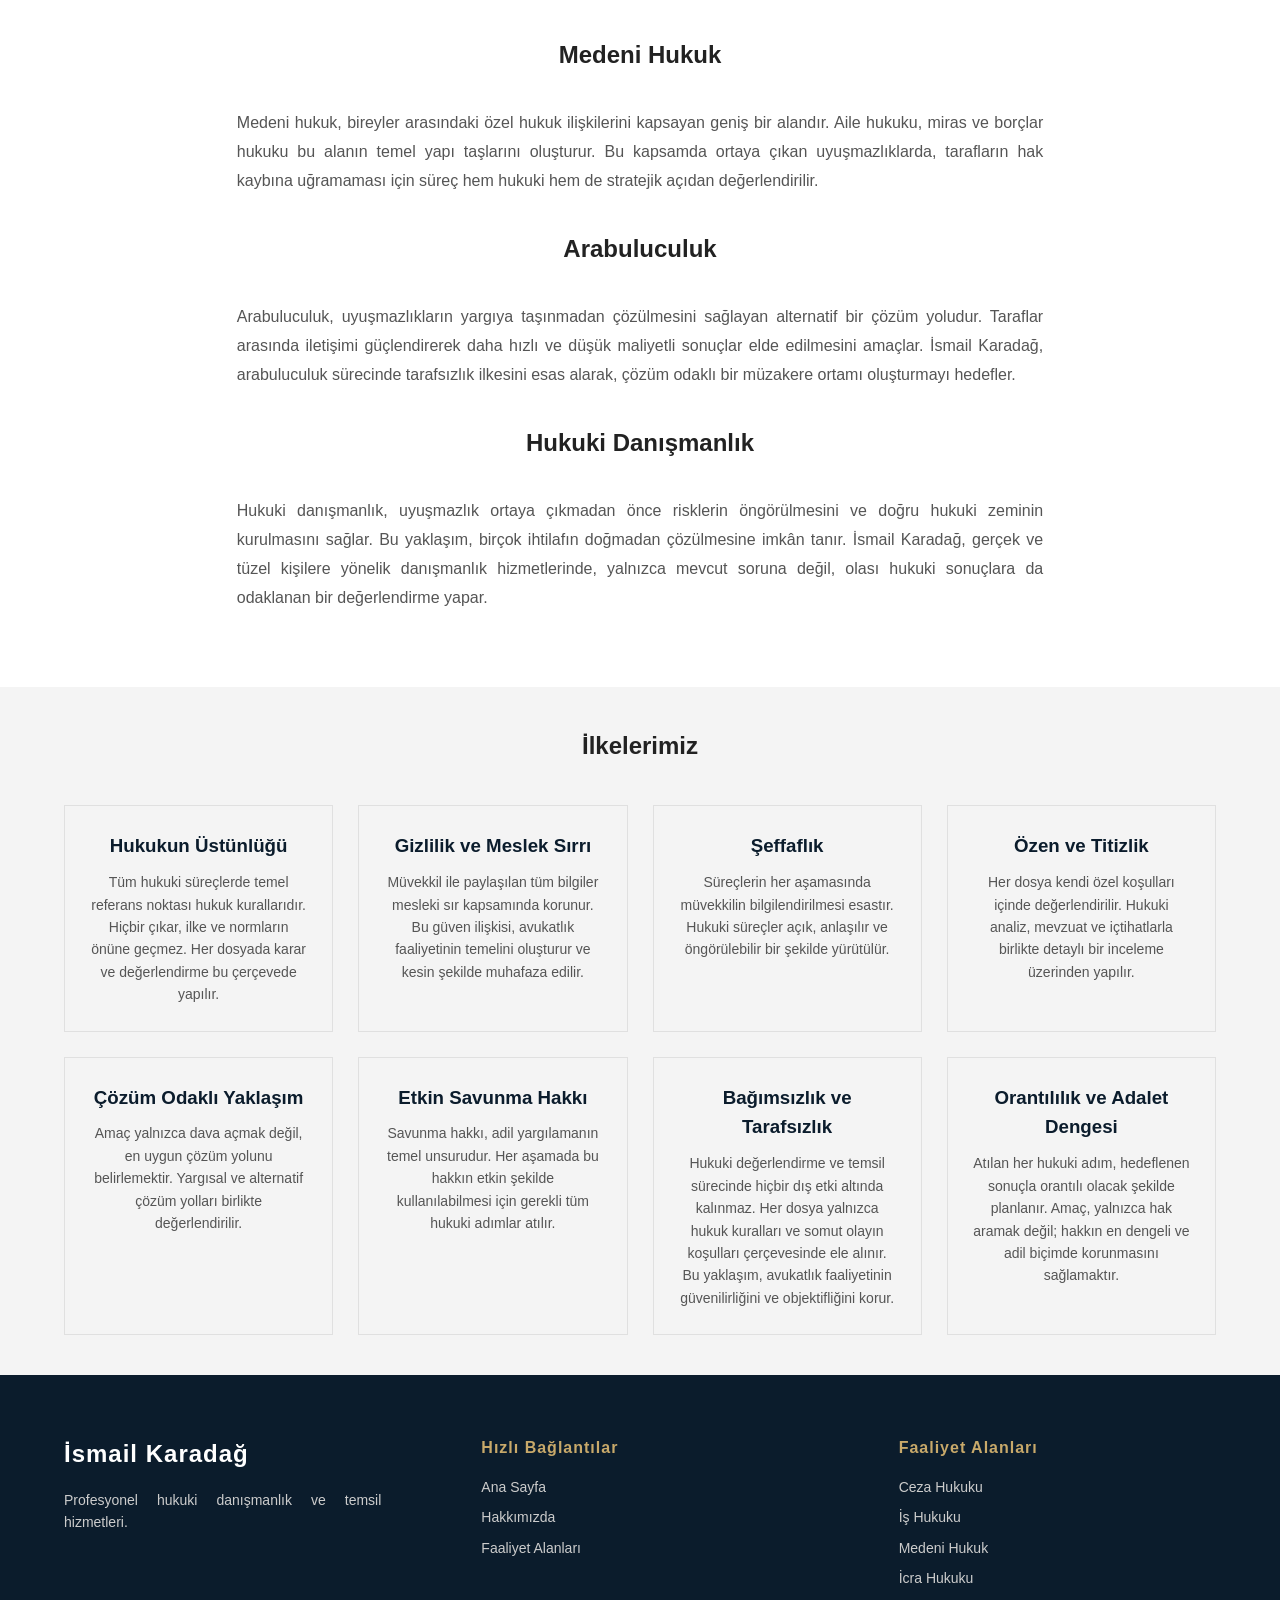
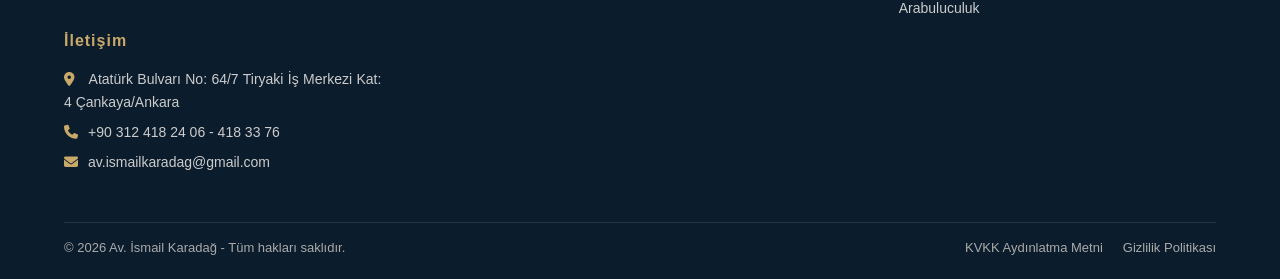
==== commit a75a3db9: "added some practice areas and hided articles" ====
--- a/about.html
+++ b/about.html
@@ -32,7 +32,7 @@
                 <li><a href="index.html">Ana Sayfa</a></li>
                 <li><a href="about.html">Hakkımızda</a></li>
                 <li><a href="practice-areas.html">Faaliyet Alanları</a></li>
-                <li><a href="blog.html">Makaleler</a></li>
+                <!-- <li><a href="/blog.html">Makaleler</a></li> -->
                 <li><a href="contact.html">İletişim</a></li>
             </ul>
         </nav>
@@ -47,7 +47,7 @@
     <section class="about-hero">
     <div class="container about-hero-container">
         <div class="about-image">
-            <img src="/assets/ismailkaradag.png" alt="Michael Scarn">
+            <img src="/assets/ismailkaradag.png" alt="Ismail Karadag">
         </div>
 
         <div class="about-summary">
@@ -65,36 +65,40 @@
     <div class="container">
         <div class="about-text-container">
             <h2 class="about-text-header">Hakkımızda</h2>
-            <p class="about-text">İsmail Karadağ, Ankara merkezli olarak faaliyet göstermekte olup ceza hukuku,
-                iş hukuku ve medeni hukuk alanlarında hukuki danışmanlık ve dava takibi hizmeti sunmaktadır. Büro, uyuşmazlıkların
+                <p class="about-text">İsmail Karadağ, Ankara merkezli olarak faaliyet göstermekte olup ceza hukuku,
+                iş hukuku, icra hukuku ve medeni hukuk alanlarında hukuki danışmanlık ve dava takibi hizmeti sunmaktadır. Büro, uyuşmazlıkların
                 çözümünde yalnızca yargısal süreçleri değil, taraflar arasında denge ve çözüm ihtimalini de dikkate alan 
                 bir yaklaşım benimsemektedir. İsmail Karadağ, aynı zamanda arabulucu sıfatıyla uyuşmazlıkların daha hızlı,
                 ekonomik ve uzlaşma temelli yöntemlerle çözülmesine katkı sağlamaktadır. Her dosyada hedef, yalnızca 
                 hukuki sonuca ulaşmak değil; sürecin adil, ölçülü ve sürdürülebilir şekilde yönetilmesidir.</p>
             <h2 class="about-text-header">Faaliyet Alanları</h2>
-            <p class="about-text">İsmail Karadağ, ceza, iş ve medeni hukuk alanlarında hem dava takibi hem de hukuki 
+                <p class="about-text">İsmail Karadağ, ceza, iş, icra ve medeni hukuk alanlarında hem dava takibi hem de hukuki 
                 danışmanlık hizmeti vermektedir. Bu alanlarda, her uyuşmazlık kendi dinamikleri içinde değerlendirilerek
                 somut olaya özgü çözüm stratejileri geliştirilmektedir. Ayrıca arabuluculuk faaliyetleri kapsamında, taraflar
                 arasında ortaya çıkan uyuşmazlıkların yargıya taşınmadan çözülmesine yönelik profesyonel süreç yönetimi yürütülmektedir.</p>
             <h2 class="about-text-header">Ceza Hukuku</h2>
-            <p class="about-text">Ceza yargılaması, bireyin özgürlüğünü doğrudan etkileyen en hassas hukuk alanlarından biridir. 
+                <p class="about-text">Ceza yargılaması, bireyin özgürlüğünü doğrudan etkileyen en hassas hukuk alanlarından biridir. 
                 Soruşturma ve kovuşturma süreçlerinde yapılacak her işlem, sonuca doğrudan etki eder. İsmail Karadağ, şüpheli, 
                 sanık ve müşteki tarafında yürütülen ceza yargılamalarında, savunma hakkının etkin şekilde kullanılmasını esas alır.
                 Sürecin her aşaması titizlikle takip edilir.</p>
             <h2 class="about-text-header">İş Hukuku</h2>
-            <p class="about-text">İş hukuku, işçi ve işveren arasındaki ilişkinin dengeli ve adil şekilde yürütülmesini amaçlar. 
+                <p class="about-text">İş hukuku, işçi ve işveren arasındaki ilişkinin dengeli ve adil şekilde yürütülmesini amaçlar. 
                 İşe iade, tazminat ve alacak davaları bu alanın temel uyuşmazlıklarını oluşturur. İsmail Karadağ, iş ilişkilerinden
                 doğan uyuşmazlıklarda hem önleyici hukuk danışmanlığı hem de dava takibi hizmeti sunarak sürecin doğru yönetilmesini hedefler.</p>
+            <h2 class="about-text-header">İcra Hukuku</h2>
+                <p class="about-text">İcra hukuku, alacakların tahsili ve borçların hukuka uygun şekilde yerine getirilmesini amaçlar.
+                İcra takipleri, haciz ve satış işlemleri ile itiraz ve dava süreçleri bu alanın temel konularını oluşturur. İsmail Karadağ, 
+                alacak ve borç ilişkilerinden doğan uyuşmazlıklarda icra takibinin yürütülmesi ve gerekli hukuki başvuruların yapılması yoluyla sürecin doğru yönetilmesini hedefler.</p>
             <h2 class="about-text-header">Medeni Hukuk</h2>
-            <p class="about-text">Medeni hukuk, bireyler arasındaki özel hukuk ilişkilerini kapsayan geniş bir alandır. Aile hukuku, 
+                <p class="about-text">Medeni hukuk, bireyler arasındaki özel hukuk ilişkilerini kapsayan geniş bir alandır. Aile hukuku, 
                 miras ve borçlar hukuku bu alanın temel yapı taşlarını oluşturur. Bu kapsamda ortaya çıkan uyuşmazlıklarda, tarafların 
                 hak kaybına uğramaması için süreç hem hukuki hem de stratejik açıdan değerlendirilir.</p>
             <h2 class="about-text-header">Arabuluculuk</h2>
-            <p class="about-text">Arabuluculuk, uyuşmazlıkların yargıya taşınmadan çözülmesini sağlayan alternatif bir çözüm yoludur. 
+                <p class="about-text">Arabuluculuk, uyuşmazlıkların yargıya taşınmadan çözülmesini sağlayan alternatif bir çözüm yoludur. 
                 Taraflar arasında iletişimi güçlendirerek daha hızlı ve düşük maliyetli sonuçlar elde edilmesini amaçlar. İsmail Karadağ, 
                 arabuluculuk sürecinde tarafsızlık ilkesini esas alarak, çözüm odaklı bir müzakere ortamı oluşturmayı hedefler.</p>
             <h2 class="about-text-header">Hukuki Danışmanlık</h2>
-            <p class="about-text">Hukuki danışmanlık, uyuşmazlık ortaya çıkmadan önce risklerin öngörülmesini ve doğru hukuki zeminin kurulmasını 
+                <p class="about-text">Hukuki danışmanlık, uyuşmazlık ortaya çıkmadan önce risklerin öngörülmesini ve doğru hukuki zeminin kurulmasını 
                 sağlar. Bu yaklaşım, birçok ihtilafın doğmadan çözülmesine imkân tanır. İsmail Karadağ, gerçek ve tüzel kişilere yönelik danışmanlık 
                 hizmetlerinde, yalnızca mevcut soruna değil, olası hukuki sonuçlara da odaklanan bir değerlendirme yapar.</p>
         </div>
@@ -193,6 +197,8 @@
             <a href="/practice-areas.html#ceza-hukuku">Ceza Hukuku</a>
             <a href="/practice-areas.html#is-hukuku">İş Hukuku</a>
             <a href="/practice-areas.html#medeni-hukuk">Medeni Hukuk</a>
+            <a href="/practice-areas.html#icra-hukuku">İcra Hukuku</a>
+            <a href="/practice-areas.html#arabuluculuk">Arabuluculuk</a>
         </div>
 
         <div class="footer-column">
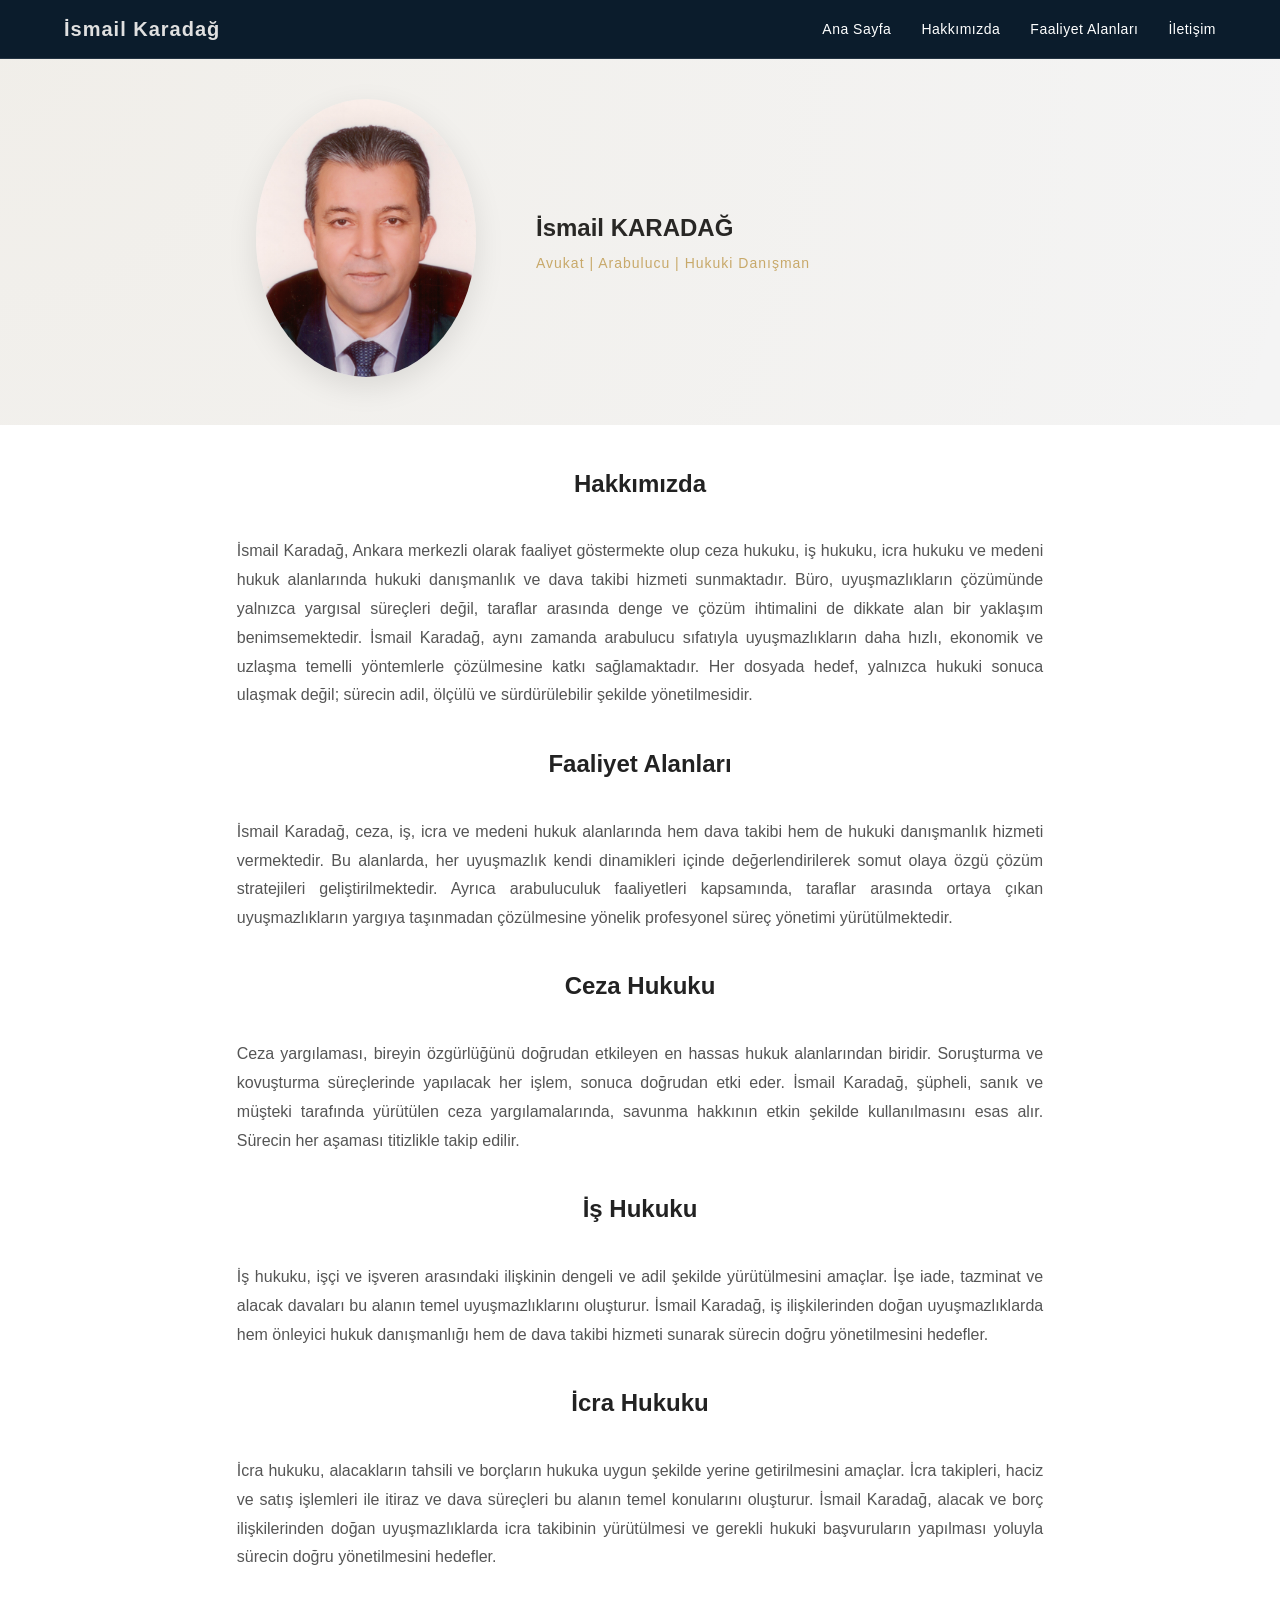
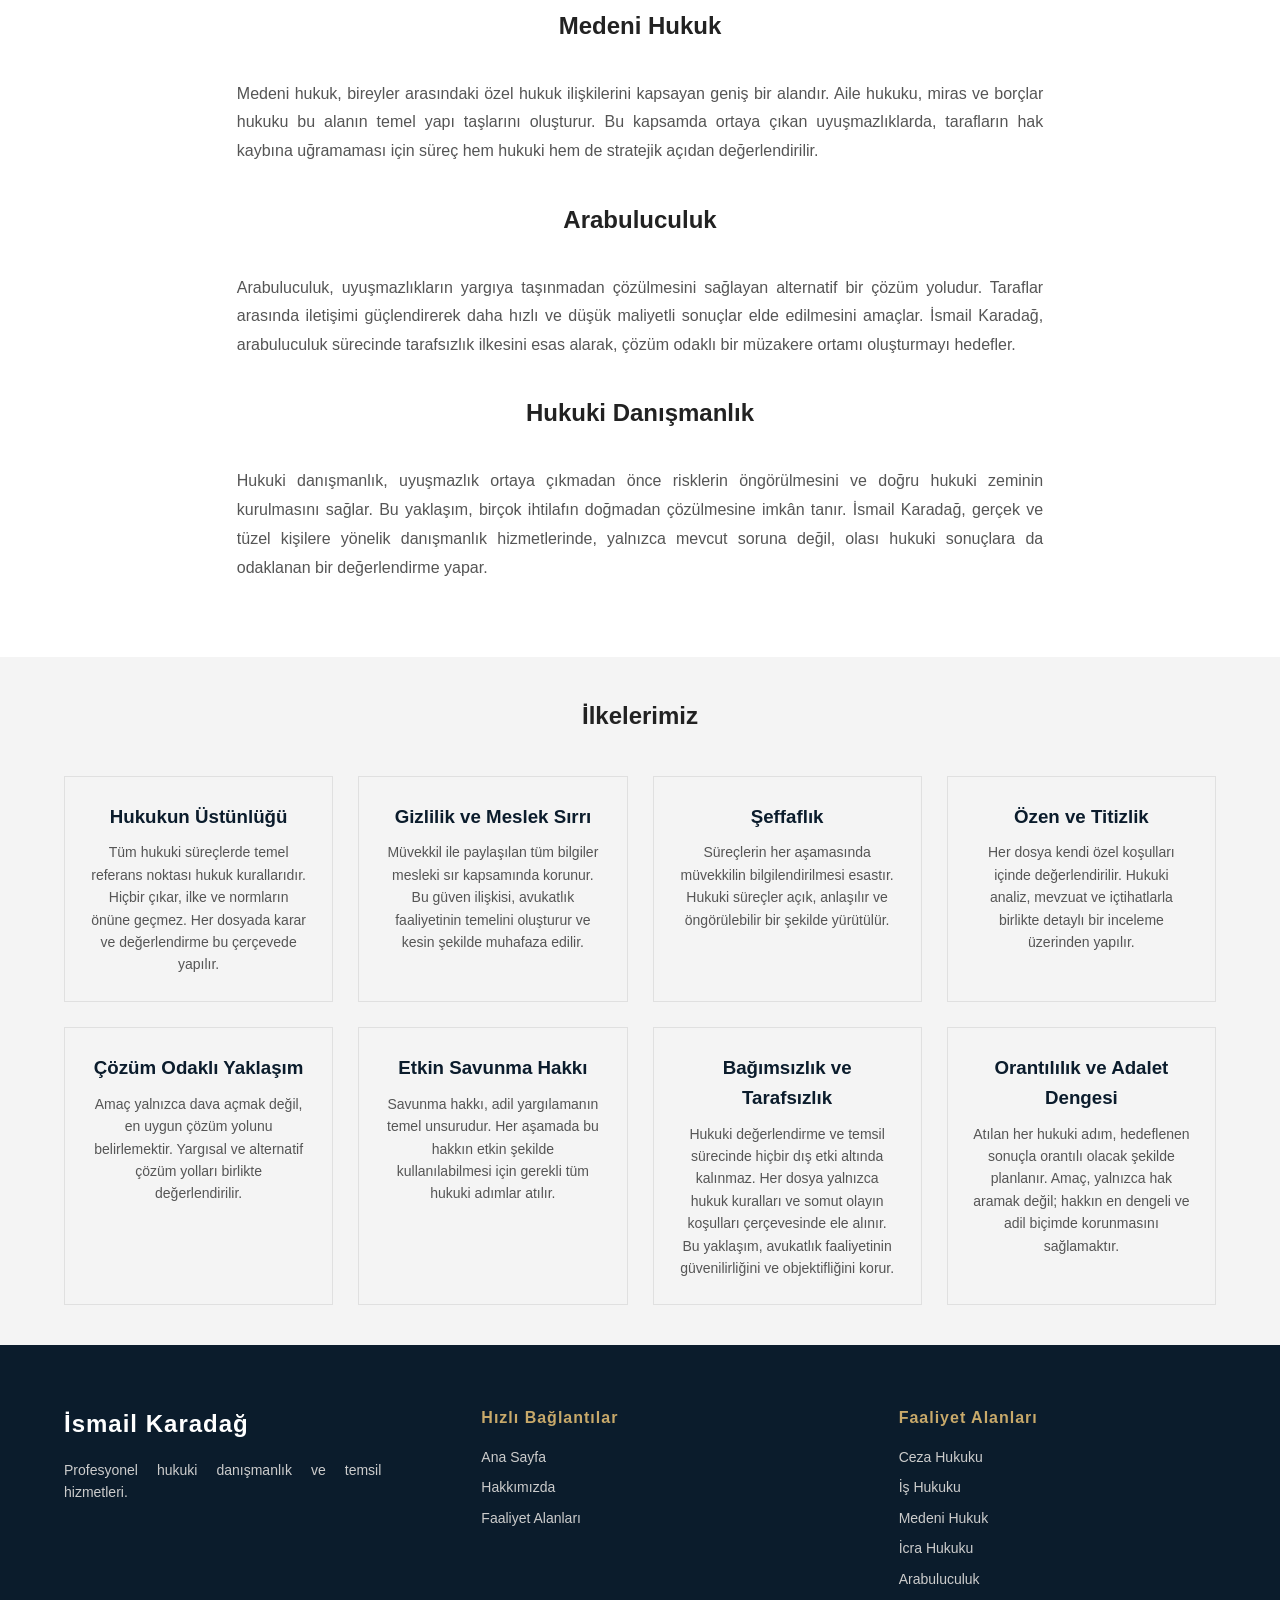
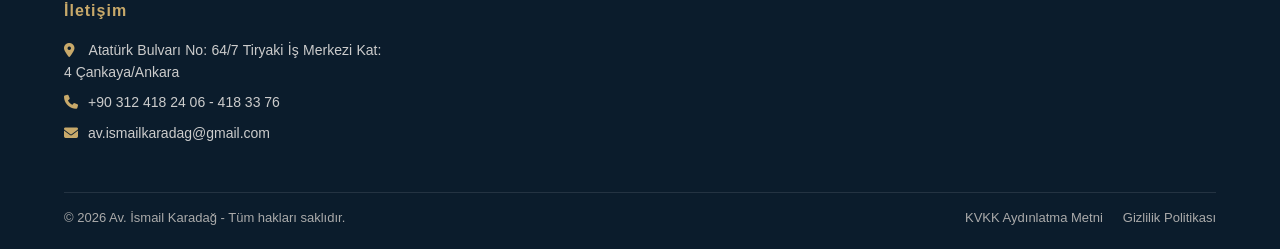
==== commit c0a25a78: "update about page" ====
--- a/about.html
+++ b/about.html
@@ -15,7 +15,6 @@
 
     <link rel="canonical" href="https://ismailkaradag.av.tr/">
 
-    <link rel="icon" href="favicon.ico">
     <link rel="icon" type="image/png" sizes="32x32" href="/assets/favicon/favicon-32x32.png">
     <link rel="icon" type="image/png" sizes="16x16" href="/assets/favicon/favicon-16x16.png">
     <link rel="apple-touch-icon" href="/assets/favicon/apple-touch-icon.png">
@@ -53,9 +52,9 @@
         <div class="about-summary">
             <h1 class="about-page-title">İsmail KARADAĞ</h1>
             <p class="about-subtitle">Avukat | Arabulucu | Hukuki Danışman</p>
-            <p class="about-intro">
+            <!-- <p class="about-intro">
                 Hukuki süreçleri mevzuat ve somut olayın koşullarıyla birlikte değerlendiren bir çalışma disiplini.
-            </p>
+            </p> -->
         </div>
     </div>
 </section>
